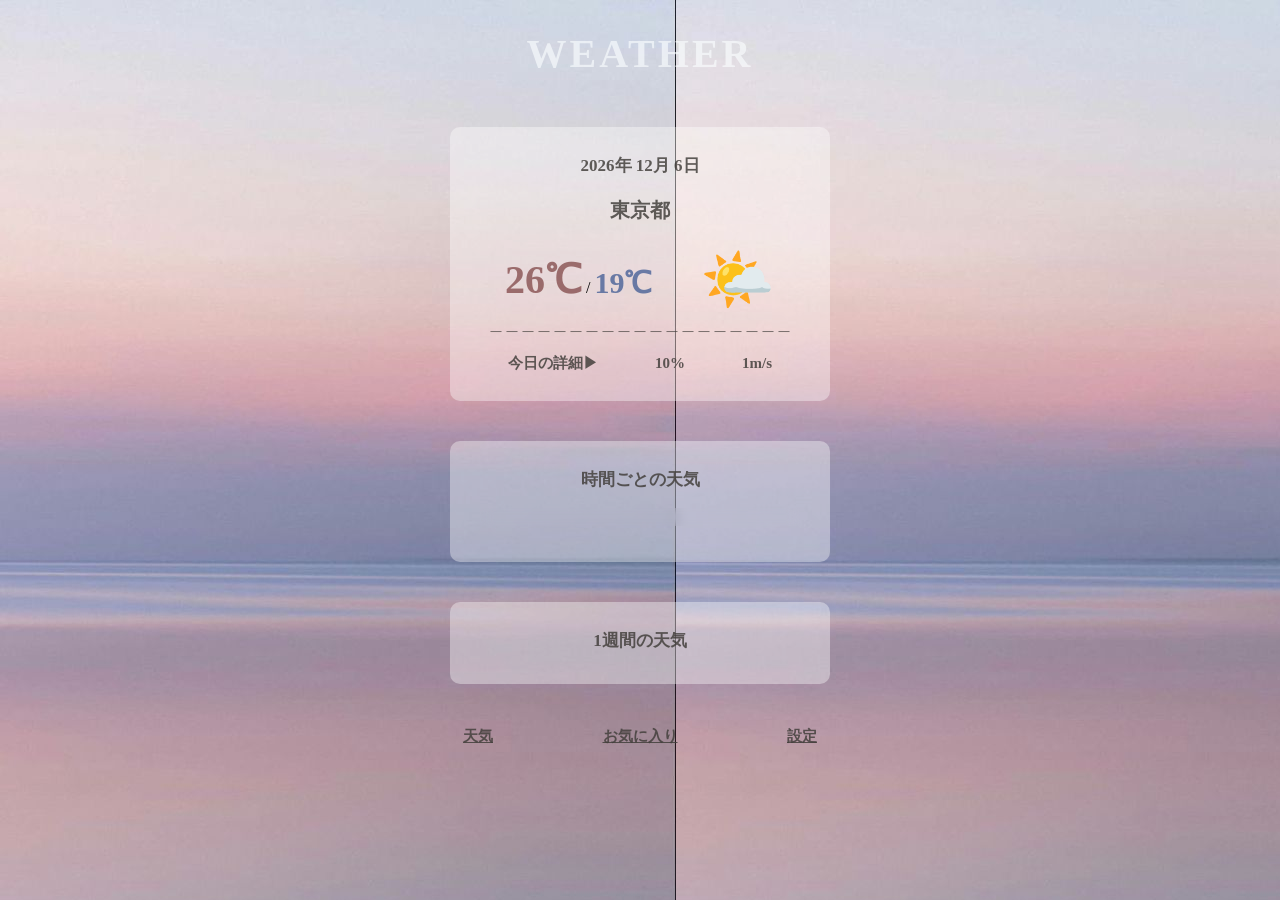
==== index.html @ 826829b0 "UPDATE" ====
<!DOCTYPE html>
<html lang="ja">
    <head>
        <meta charset="UTF-8">
        <meta name="viewport"
              content="width=device-width,initial-scale=1.0">
        <link rel="stylesheet" href="style.css">
    </head>

    <body>
        <!--ICON-->
        <header>
            <a href="#" class="app-title">WEATHER</a>
        </header>

        <!--main-page-->
        <main class="main">

            <!--今日の天気-->
            <section class="current-weather">
                <p class="date" id="date">YYYY年MM月DD日</p>
                <p class="current-map" id="city">東京都</p>
                <div class="weather-row">
                    <div class="temp-range">
                        <span class="temp-max" id="temp-max">26℃</span>
                        <span>/</span>
                        <span class="temp-min" id="temp-min">19℃</span>
                    </div>
                    <div class="weather-icon" id="icon">🌤️</div>
                </div>
                <div class="border">＿＿＿＿＿＿＿＿＿＿＿＿＿＿＿＿＿＿＿</div>
                <div class="weather-row">
                    <div class="current-detail">
                        <p>今日の詳細▶</p>
                    </div>
                    <div class="current-detail">
                        <span id="humidity">10%</span>
                    </div>
                    <div class="current-detail">
                        <span id="wind">1m/s</span>
                    </div>
                </div>
            </section>

            <!--時間ごとの天気-->
            <section class="date-weather">
                <p class="date">時間ごとの天気</p>
                <div class="carousel-wrapper">
                    <div id="current-date-label" class="floating-date"></div>
                    <div class="carousel" id="hourly"></div>
                </div>
            </section>

            <!--1週間の天気-->
            <section class="date-weather">
                <p class="date">1週間の天気</p>
            </section>
        </main>

        <footer>
            <section>
                <div class="weather-row">
                    <a href="#" class="current-detail">天気</a>
                    <a href="#" class="current-detail">お気に入り</a>
                    <a href="#" class="current-detail">設定</a>
                </div>
            </section>
        </footer>

        <script src="script.js"></script>
    </body>
    
</html>
---- style.css ----
body{
    margin:0 auto;
    max-width: 400px;
}


.app-title{
    display: block;
    text-align: center;
    text-decoration: none;
    color: rgba(251, 253, 255, 0.631);
    font-weight: bold;
    font-size: 40px;
    padding: 30px 40px;
    letter-spacing: 3px;
}

.main{
    margin:0 auto;
}

/*current-section*/
.current-weather{
    background-color: #ffffff5f;
    border-radius: 10px;
    padding: 10px 35px 10px 35px;
    margin: 20px 10px;
}
.date{
    text-align: center;
    font-weight:bold;
    color: #423f3bd7;
    font-size: 17px;
}
.current-map{
    text-align: center;
    font-weight:bold;
    font-size: 20px;
    color: #423f3bd7;
}
.weather-row{
  display: flex;
  align-items: center;   
  justify-content: space-between;
  margin: 0 20px;
  gap:10px;
 }     
.temp-max{
    font-weight:bold;
    font-size: 40px;
    color: rgba(105, 37, 37, 0.61);
}
.temp-min{
    font-weight:bold;
    font-size: 30px;
    color: rgba(23, 61, 131, 0.61);
}
.weather-icon{
    font-size: 60px;
}
.border{
    text-align: center;
    color: #423f3bd7;
}
.current-detail{
   color: #423f3bd7;
   font-weight: bold;
   font-size: 15px;
   padding: 3px;
}


/*時間ごとの天気*/
.date-weather{
    background-color: #ffffff5f;
    border-radius: 10px;
    padding: 10px 30px 15px 30px;
    margin: 40px 10px;
}
/*カルーセル加工*/
.carousel-wrapper {
  position: relative;
}
.carousel-wrapper::before,
.carousel-wrapper::after {
  content: "";
  position: absolute;
  top: 0;
  width: 30px;
  height: 100%;
  pointer-events: none;
  z-index: 1;
}
.carousel {
  display: flex;
  overflow-x: auto;
  gap: 10px;
  padding: 8px;
  background: transparent;
}
/*時間ごとのカード*/
.hour-card {
  flex-shrink: 0;
  scroll-snap-align: start;
  min-width: 70px;
  background: rgba(255,255,255,0.3);
  border-radius: 14px;
  padding: 8px;
  text-align: center;
  flex-shrink: 0;
}
.day-group {
  margin-bottom: 24px;
}
.day-label {
  font-weight: bold;
  margin-bottom: 10px;
  font-size: 14px;
  opacity: 0.7;
}
.day-cards {
  display: flex;
  gap: 12px;
  overflow-x: auto;
  scroll-behavior: smooth;
}
.floating-date {
  color: #423f3bd7;
  position: sticky;
  top: 0;
  text-align: center;
  font-weight: bold;
  margin-bottom: 5px;
  padding: 9px;
  backdrop-filter: blur(6px);
  z-index: 10;
}
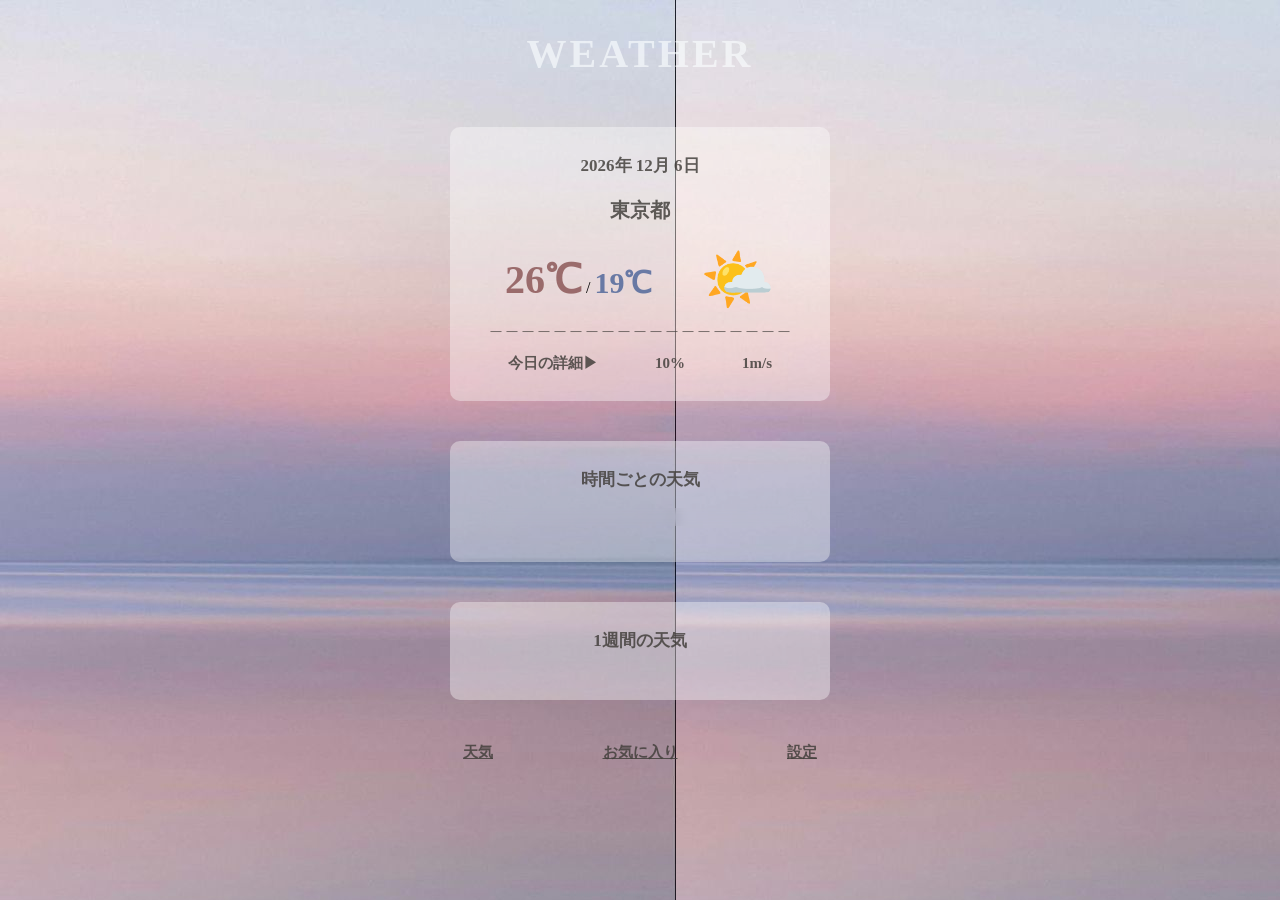
==== commit 529f04c3: "UPDATE0227" ====
--- a/index.html
+++ b/index.html
@@ -54,7 +54,11 @@
             <!--1週間の天気-->
             <section class="date-weather">
                 <p class="date">1週間の天気</p>
+                <div class="carousel-wrapper">
+                    <div class="carousel" id="weekly"></div>
+                </div>
             </section>
+
         </main>
 
         <footer>
--- a/style.css
+++ b/style.css
@@ -3,7 +3,7 @@
     max-width: 400px;
 }
 
-
+/* title */
 .app-title{
     display: block;
     text-align: center;
@@ -15,11 +15,12 @@
     letter-spacing: 3px;
 }
 
+/*main{}*/
 .main{
     margin:0 auto;
 }
 
-/*current-section*/
+/*今日の天気:current-section*/
 .current-weather{
     background-color: #ffffff5f;
     border-radius: 10px;
@@ -70,7 +71,7 @@
 }
 
 
-/*時間ごとの天気*/
+/*時間ごとの天気:dateWeather*/
 .date-weather{
     background-color: #ffffff5f;
     border-radius: 10px;
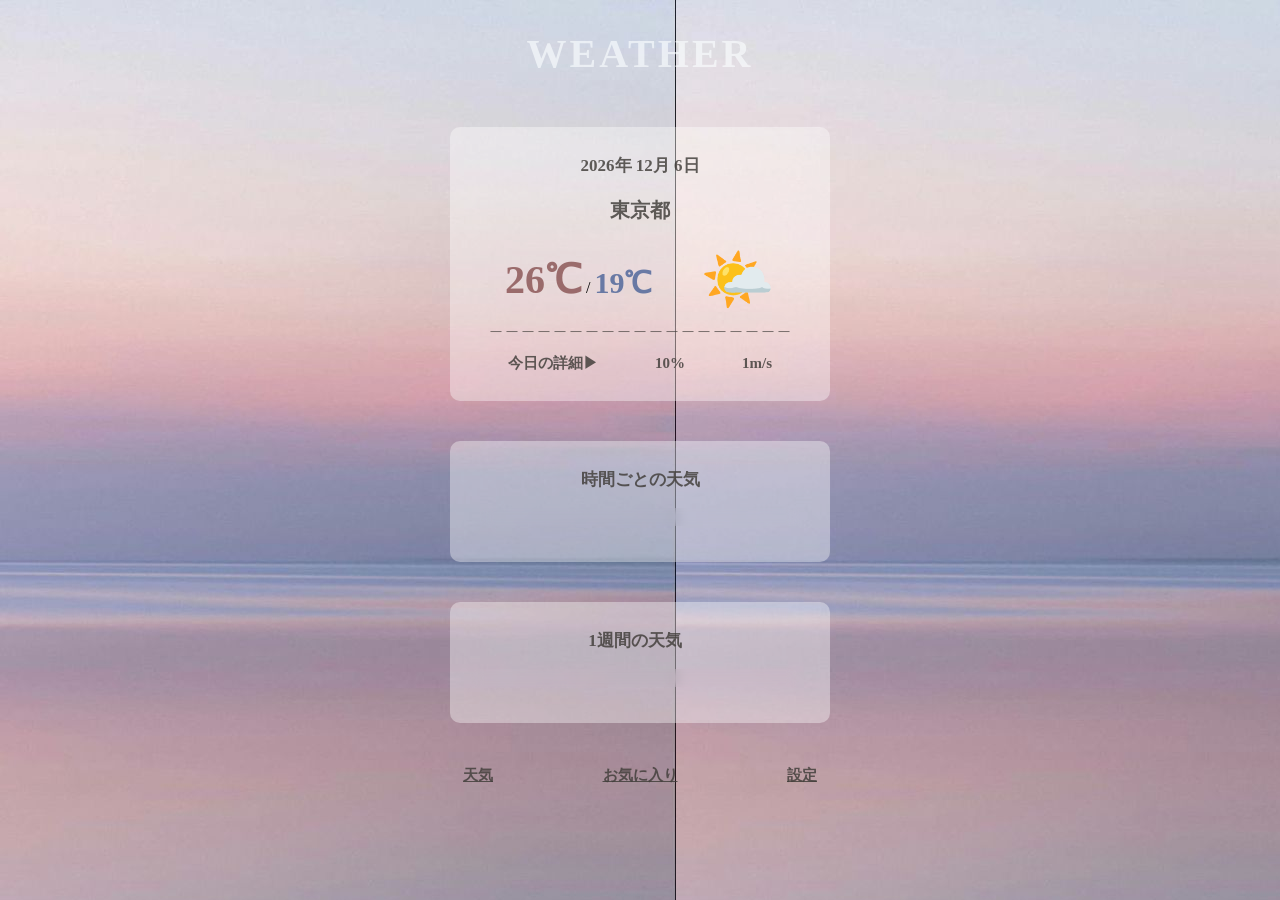
==== commit 334cc0ed: "UPDATE" ====
--- a/index.html
+++ b/index.html
@@ -52,9 +52,10 @@
             </section>
 
             <!--1週間の天気-->
-            <section class="date-weather">
-                <p class="date">1週間の天気</p>
+            <section class="weekly-weather">
+                <h3 class="date">1週間の天気</h3>
                 <div class="carousel-wrapper">
+                    <div id="current-weekly-label" class="floating-date"></div>
                     <div class="carousel" id="weekly"></div>
                 </div>
             </section>
--- a/style.css
+++ b/style.css
@@ -137,5 +137,40 @@
   z-index: 10;
 }
 
-
-
+/*週間天気:weeklyWeather*/
+.weekly-weather{
+    background-color: #ffffff5f;
+    border-radius: 10px;
+    padding: 10px 30px 15px 20px;
+    margin: 40px 10px;
+}
+.week-card {
+  flex-shrink: 0;
+  background: rgba(255,255,255,0.3);
+  border-radius: 14px;
+  padding: 8px;
+  flex-shrink: 0;
+  width: 80px;
+  height: 110px;      
+  display: flex;
+  flex-direction: column;
+  text-align: center;
+  scroll-snap-align: start;
+  justify-content: space-between;
+}
+.weekly-label {
+  font-weight: bold;
+  margin-bottom: 5px;
+  font-size: 10px;
+  opacity: 0.7;
+}
+.week-temp-max{
+  font-weight:bold;
+  font-size: 15px;
+  color: rgba(105, 37, 37, 0.61);
+}
+.week-temp-min{
+    font-weight:bold;
+    font-size: 14px;
+    color: rgba(23, 61, 131, 0.61);
+}
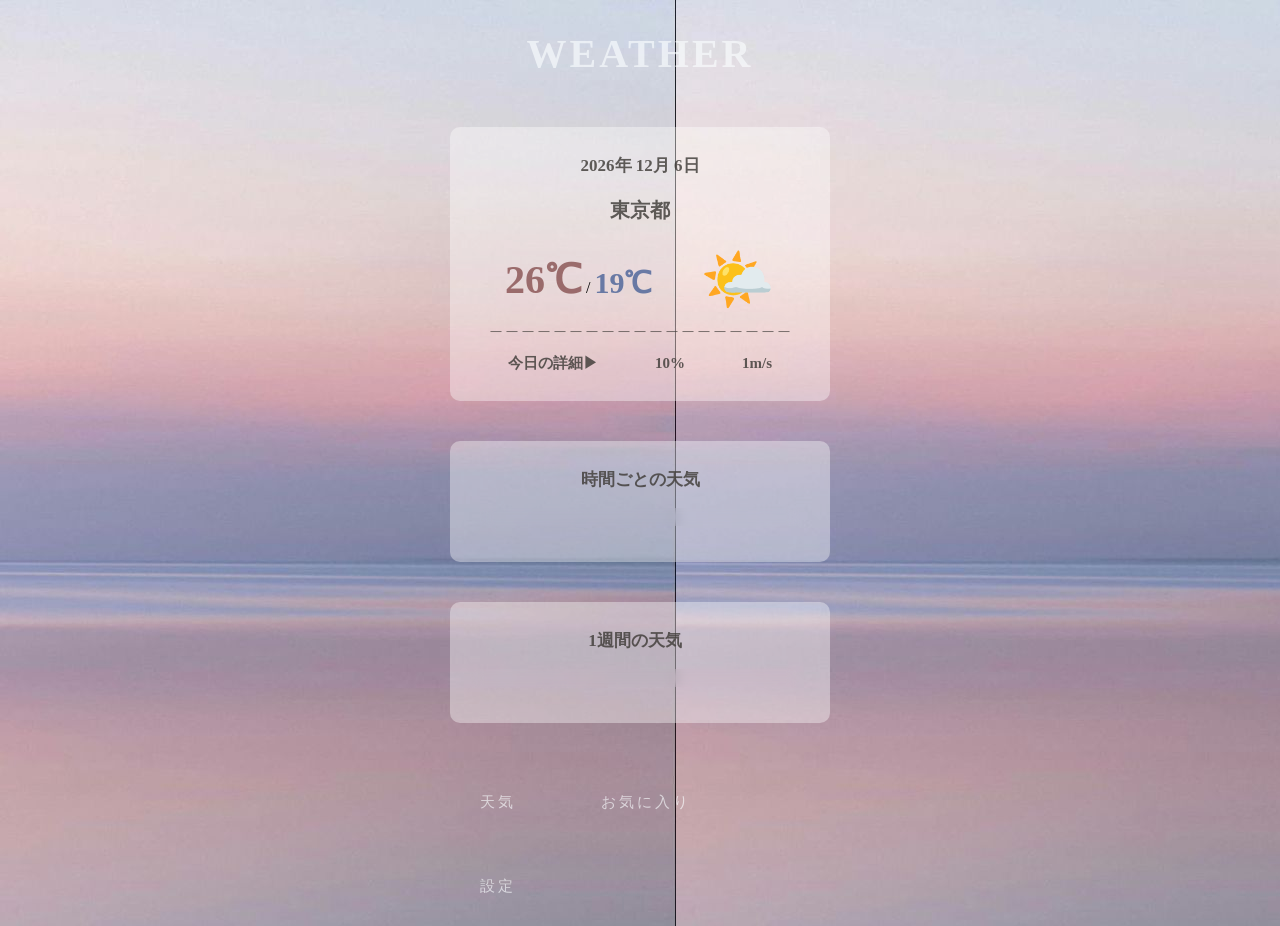
==== commit e5d46f3b: "UPDATE" ====
--- a/index.html
+++ b/index.html
@@ -10,7 +10,7 @@
     <body>
         <!--ICON-->
         <header>
-            <a href="#" class="app-title">WEATHER</a>
+            <a href="index.html" class="app-title">WEATHER</a>
         </header>
 
         <!--main-page-->
@@ -62,13 +62,14 @@
 
         </main>
 
+         <!--bottom button-->
         <footer>
             <section>
-                <div class="weather-row">
-                    <a href="#" class="current-detail">天気</a>
-                    <a href="#" class="current-detail">お気に入り</a>
-                    <a href="#" class="current-detail">設定</a>
-                </div>
+                <div class="tab-switch">
+                        <a href="index.html" class="tab-content">天気</a> 
+                        <a href="favorite-weather.html" class="tab-content">お気に入り</a> 
+                        <a href="setting-page.html" class="tab-content">設定</a> 
+                        </label> 
             </section>
         </footer>
 
--- a/style.css
+++ b/style.css
@@ -174,3 +174,51 @@
     font-size: 14px;
     color: rgba(23, 61, 131, 0.61);
 }
+
+
+/*footer btn*/
+.tab-switch {
+  --tab-color:#dbb6a2;
+  display: flex;
+  flex-wrap: wrap;
+  max-width: 800px;
+  margin-inline: auto;
+  gap: 5px;
+}
+
+/* タブボタン */
+.tab-switch label {
+  padding: 0.7em 1em;
+  cursor: pointer;
+  order: -1; /* 上に表示 */
+  text-align: center;
+  flex: 1; /* 均等幅 */
+  min-width: 60px;
+  border: 1px solid var(--tab-color); /* 枠線 */
+  border-radius: 30px; /* 丸み */
+}
+
+/* ラジオ非表示 */
+.tab-switch input {
+  display: none;
+}
+
+/* コンテンツ非表示 */
+.tab-content {
+    display: block;
+    text-align: center;
+    text-decoration: none;
+    color: rgba(251, 253, 255, 0.631);
+    font-size: 15px;
+    padding: 30px 40px;
+    letter-spacing: 3px;
+}
+
+/* 選択されたタブ＋コンテンツ表示 */
+.tab-switch label:has(:checked) {
+  background: var(--tab-color);
+  color: #fff;
+}
+.tab-switch label:has(:checked) + .tab-content {
+  display: block;
+}
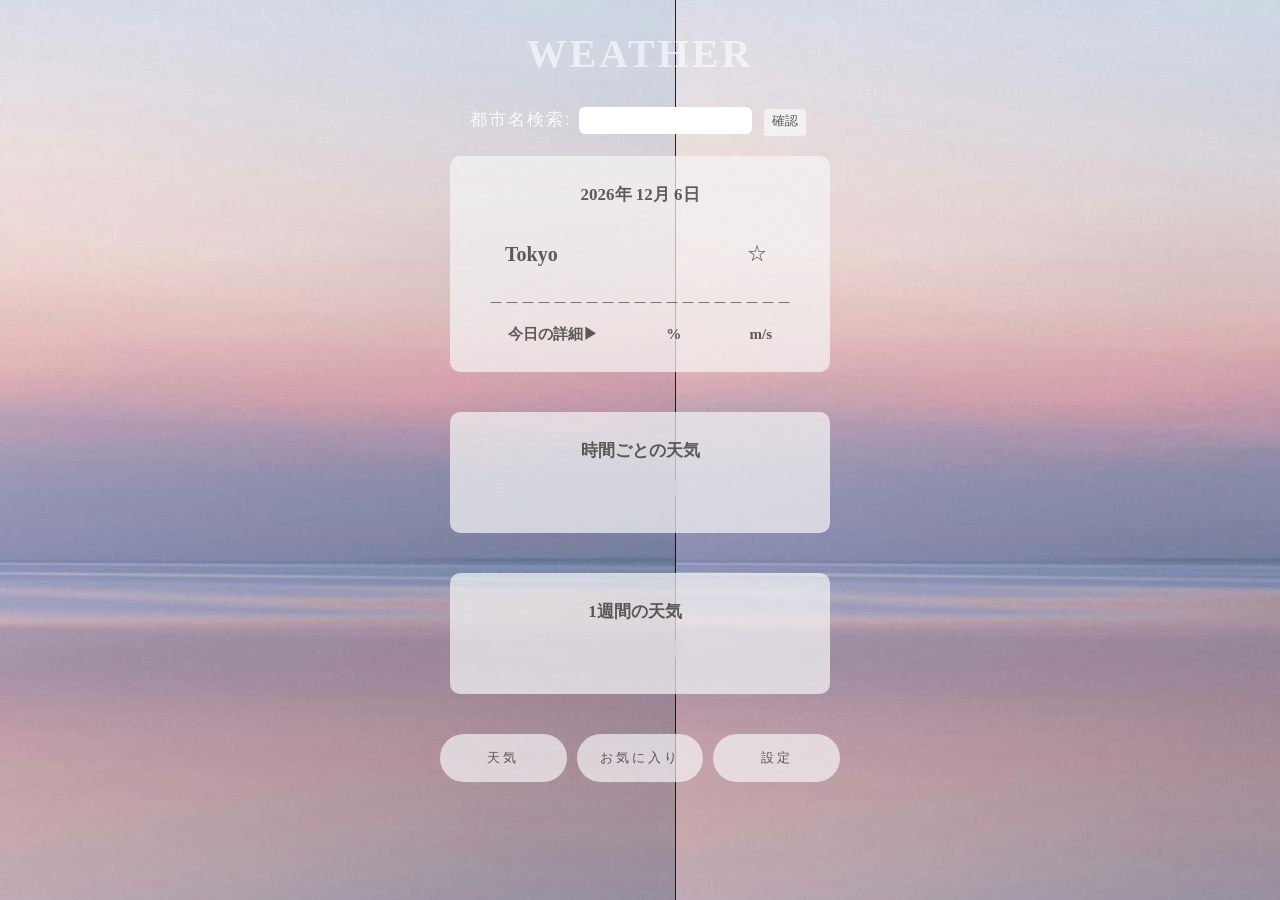
==== commit cdd16539: "UPDATE0322" ====
--- a/index.html
+++ b/index.html
@@ -16,17 +16,27 @@
         <!--main-page-->
         <main class="main">
 
+             <!--お気に入り地域表示（4か所まで）-->
+            <form class="search-form" method="get" action="">
+                <label class="search-city" for="city">都市名検索:</label>
+                <input class="search-cityname" type="text" id="city" name="city" required>
+                <button class="search-check" type="submit">確認</button>
+            </form>
+
             <!--今日の天気-->
             <section class="current-weather">
                 <p class="date" id="date">YYYY年MM月DD日</p>
-                <p class="current-map" id="city">東京都</p>
+                <div class="weather-row">
+                    <p class="current-map" id="city-name"></p>
+                    <button class="fav-btn active">☆</button>
+                </div>
                 <div class="weather-row">
                     <div class="temp-range">
-                        <span class="temp-max" id="temp-max">26℃</span>
-                        <span>/</span>
-                        <span class="temp-min" id="temp-min">19℃</span>
+                        <span class="temp-max" id="temp-max"></span>
+                        <span class="temp-space" id="temp-spc"></span>
+                        <span class="temp-min" id="temp-min"></span>
                     </div>
-                    <div class="weather-icon" id="icon">🌤️</div>
+                    <div class="weather-icon" id="icon"></div>
                 </div>
                 <div class="border">＿＿＿＿＿＿＿＿＿＿＿＿＿＿＿＿＿＿＿</div>
                 <div class="weather-row">
@@ -34,10 +44,10 @@
                         <p>今日の詳細▶</p>
                     </div>
                     <div class="current-detail">
-                        <span id="humidity">10%</span>
+                        <span id="humidity">%</span>
                     </div>
                     <div class="current-detail">
-                        <span id="wind">1m/s</span>
+                        <span id="wind">m/s</span>
                     </div>
                 </div>
             </section>
--- a/style.css
+++ b/style.css
@@ -20,9 +20,43 @@
     margin:0 auto;
 }
 
+
+/*検索欄*/
+.search-form{
+    align-items: center;
+    margin-left: 30px;
+}
+.search-city{
+    color:#ffffffe7;
+    font-size:17px;
+    letter-spacing: 2px;
+    font-family:'Franklin Gothic Medium', 'Arial Narrow', Arial, sans-serif;
+}
+.search-cityname{
+    ime-mode: auto;
+    border-radius: 6px;
+    border: none;
+    outline: none;
+    height: 25px;
+    margin-left:3px;
+    margin-right:8px;
+}
+.search-check{
+    padding: 3px 8px 6px 8px;
+    color:#423f3bd7;
+    background-color: rgba(251, 253, 255, 0.631);
+    border:none;
+    border-radius: 10%;
+}
+.search-check:hover{
+  font-size: bold;
+  color:rgba(251, 253, 255, 0.631);
+  background-color: #423f3bd7;
+}
+
 /*今日の天気:current-section*/
 .current-weather{
-    background-color: #ffffff5f;
+    background-color:rgba(245, 245, 245, 0.7);
     border-radius: 10px;
     padding: 10px 35px 10px 35px;
     margin: 20px 10px;
@@ -38,6 +72,48 @@
     font-weight:bold;
     font-size: 20px;
     color: #423f3bd7;
+}
+/* .fav-btn {
+  border: none;
+  padding: 3px 8px 6px 8px;
+  border-radius: 10%;
+  background-color:transparent;
+  color:#423f3bd7;
+  font-size: 20px;
+  font-weight: bold;
+}
+.fav-btn:hover{
+  font-weight: bold;
+  color:rgba(251, 253, 255, 0.631);
+  background-color: #423f3bd7;
+}
+.fav-btn.active {
+  color: gold;
+  transform: translateY(-2px) scale(1.2);
+} */
+ .fav-btn {
+  background: none;
+  border: none;
+  padding: 3px 8px 6px 8px;
+  font-size: 20px;
+  color: #423f3bd7;
+  cursor: pointer;
+  transition: 
+    transform 0.5s ease,
+    color 0.5s ease,
+    filter 0.5s ease;
+}
+.fav-btn:hover {
+  color: rgba(105, 37, 37, 0.61);
+  border-radius: 10%;
+}
+.fav-btn:active {
+  transform: scale(0.85);
+}
+.fav-btn.active {
+  color: gold;
+  transform: translateY(-3px) scale(1.2);
+  filter: drop-shadow(0 6px 10px rgba(255, 215, 0, 0.4));
 }
 .weather-row{
   display: flex;
@@ -51,6 +127,11 @@
     font-size: 40px;
     color: rgba(105, 37, 37, 0.61);
 }
+.temp-space{
+ color: #4f4e4dd7;
+ font-size: bold;
+ font-size: 25px;
+}
 .temp-min{
     font-weight:bold;
     font-size: 30px;
@@ -73,7 +154,7 @@
 
 /*時間ごとの天気:dateWeather*/
 .date-weather{
-    background-color: #ffffff5f;
+    background-color:rgba(245, 245, 245, 0.7);
     border-radius: 10px;
     padding: 10px 30px 15px 30px;
     margin: 40px 10px;
@@ -139,7 +220,7 @@
 
 /*週間天気:weeklyWeather*/
 .weekly-weather{
-    background-color: #ffffff5f;
+    background-color:rgba(245, 245, 245, 0.7);
     border-radius: 10px;
     padding: 10px 30px 15px 20px;
     margin: 40px 10px;
@@ -150,8 +231,7 @@
   border-radius: 14px;
   padding: 8px;
   flex-shrink: 0;
-  width: 80px;
-  height: 110px;      
+  min-width: 70px;
   display: flex;
   flex-direction: column;
   text-align: center;
@@ -165,12 +245,10 @@
   opacity: 0.7;
 }
 .week-temp-max{
-  font-weight:bold;
   font-size: 15px;
   color: rgba(105, 37, 37, 0.61);
 }
 .week-temp-min{
-    font-weight:bold;
     font-size: 14px;
     color: rgba(23, 61, 131, 0.61);
 }
@@ -178,47 +256,31 @@
 
 /*footer btn*/
 .tab-switch {
-  --tab-color:#dbb6a2;
   display: flex;
   flex-wrap: wrap;
   max-width: 800px;
   margin-inline: auto;
-  gap: 5px;
-}
-
-/* タブボタン */
-.tab-switch label {
-  padding: 0.7em 1em;
+  gap: 10px;
+  margin-bottom: 50px;
+}
+/* 各ボタンデザイン */
+.tab-content {
+  display: block;
   cursor: pointer;
-  order: -1; /* 上に表示 */
-  text-align: center;
+  text-align: center;
+  text-decoration: none;
+  color:#423f3bd7;
+  font-size: 13px;
+  padding: 15px 15px;
+  letter-spacing: 3px;
   flex: 1; /* 均等幅 */
   min-width: 60px;
-  border: 1px solid var(--tab-color); /* 枠線 */
+  background-color: rgba(251, 253, 255, 0.631);
   border-radius: 30px; /* 丸み */
 }
-
-/* ラジオ非表示 */
-.tab-switch input {
-  display: none;
-}
-
-/* コンテンツ非表示 */
-.tab-content {
-    display: block;
-    text-align: center;
-    text-decoration: none;
-    color: rgba(251, 253, 255, 0.631);
-    font-size: 15px;
-    padding: 30px 40px;
-    letter-spacing: 3px;
-}
-
-/* 選択されたタブ＋コンテンツ表示 */
-.tab-switch label:has(:checked) {
-  background: var(--tab-color);
-  color: #fff;
-}
-.tab-switch label:has(:checked) + .tab-content {
-  display: block;
-}
+/* カーソル合わせたとき */
+.tab-content:hover{
+  font-size: bold;
+  color:rgba(251, 253, 255, 0.631);
+  background-color: #423f3bd7;
+}
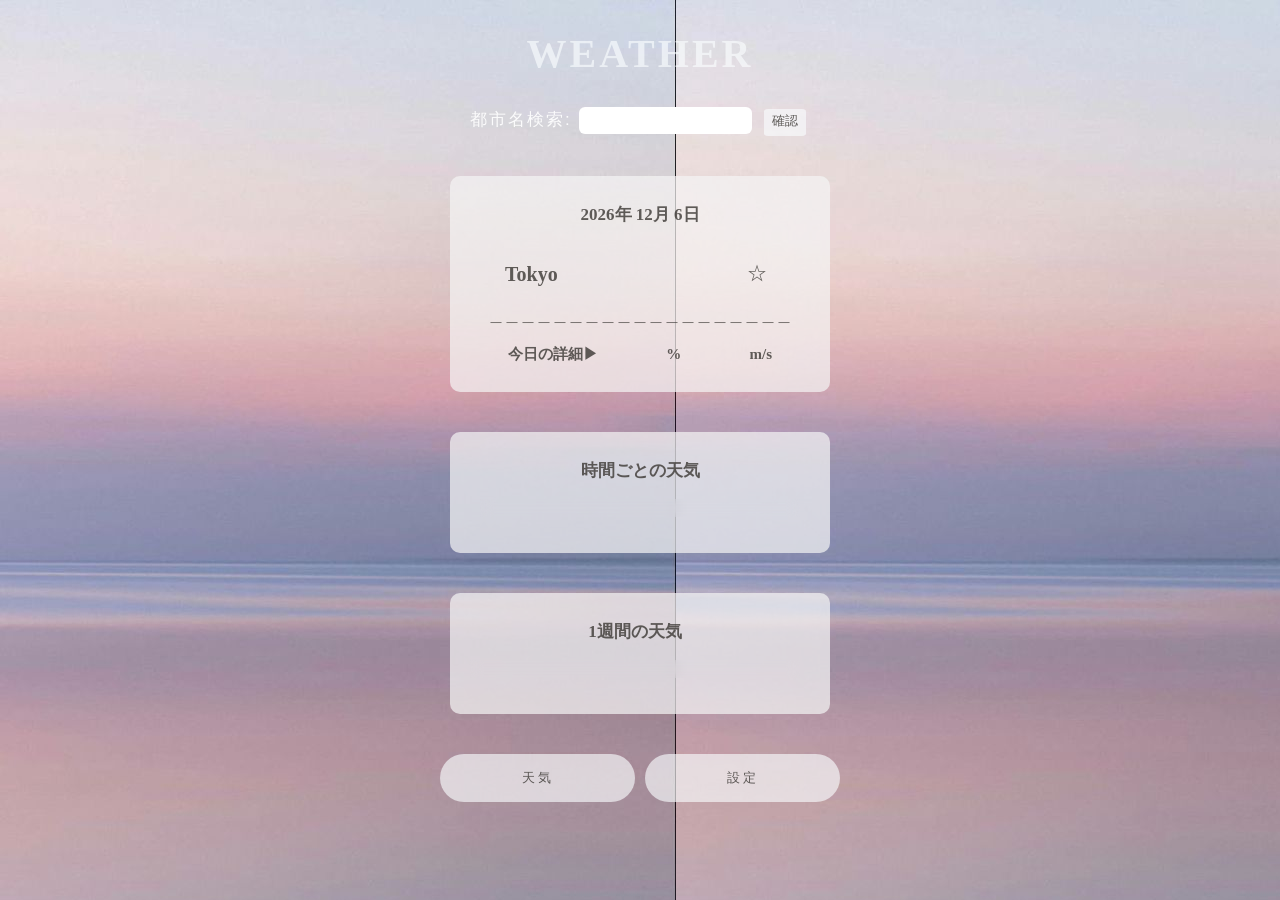
==== commit 47f514fa: "UPDATE0326" ====
--- a/index.html
+++ b/index.html
@@ -16,12 +16,15 @@
         <!--main-page-->
         <main class="main">
 
-             <!--お気に入り地域表示（4か所まで）-->
+             <!--都市名検索-->
             <form class="search-form" method="get" action="">
                 <label class="search-city" for="city">都市名検索:</label>
                 <input class="search-cityname" type="text" id="city" name="city" required>
                 <button class="search-check" type="submit">確認</button>
             </form>
+
+            <!--お気に入り地域表示（4か所まで）-->
+            <div id="favorite-tabs"></div>
 
             <!--今日の天気-->
             <section class="current-weather">
@@ -77,7 +80,6 @@
             <section>
                 <div class="tab-switch">
                         <a href="index.html" class="tab-content">天気</a> 
-                        <a href="favorite-weather.html" class="tab-content">お気に入り</a> 
                         <a href="setting-page.html" class="tab-content">設定</a> 
                         </label> 
             </section>
--- a/style.css
+++ b/style.css
@@ -54,6 +54,36 @@
   background-color: #423f3bd7;
 }
 
+/*favorite-button*/
+#favorite-tabs{
+  display: flex;
+  gap: 10px;
+  flex-wrap: wrap;
+  margin: 10px;
+  margin-top: 20px;
+}
+.fav-tab{
+  color:#423f3bd7;
+  background-color: rgba(251, 253, 255, 1);
+  padding: 10px 14px;
+  border-radius: 6px;
+  display: flex;
+  align-items: center;
+  letter-spacing: 1px;
+  font-size: 17px;
+  gap: 3px;
+}
+.fav-tab:hover{
+  cursor: pointer;
+  color:#423f3bd7;
+  background-color: rgba(251, 253, 255, 0.631);
+}
+.remove-btn{
+  border: none;
+  background: transparent;
+  cursor: pointer;
+}
+
 /*今日の天気:current-section*/
 .current-weather{
     background-color:rgba(245, 245, 245, 0.7);
@@ -73,24 +103,6 @@
     font-size: 20px;
     color: #423f3bd7;
 }
-/* .fav-btn {
-  border: none;
-  padding: 3px 8px 6px 8px;
-  border-radius: 10%;
-  background-color:transparent;
-  color:#423f3bd7;
-  font-size: 20px;
-  font-weight: bold;
-}
-.fav-btn:hover{
-  font-weight: bold;
-  color:rgba(251, 253, 255, 0.631);
-  background-color: #423f3bd7;
-}
-.fav-btn.active {
-  color: gold;
-  transform: translateY(-2px) scale(1.2);
-} */
  .fav-btn {
   background: none;
   border: none;
@@ -107,10 +119,8 @@
   color: rgba(105, 37, 37, 0.61);
   border-radius: 10%;
 }
-.fav-btn:active {
-  transform: scale(0.85);
-}
 .fav-btn.active {
+  text-shadow: 0 2px 5px rgba(0,0,0,0.2);
   color: gold;
   transform: translateY(-3px) scale(1.2);
   filter: drop-shadow(0 6px 10px rgba(255, 215, 0, 0.4));
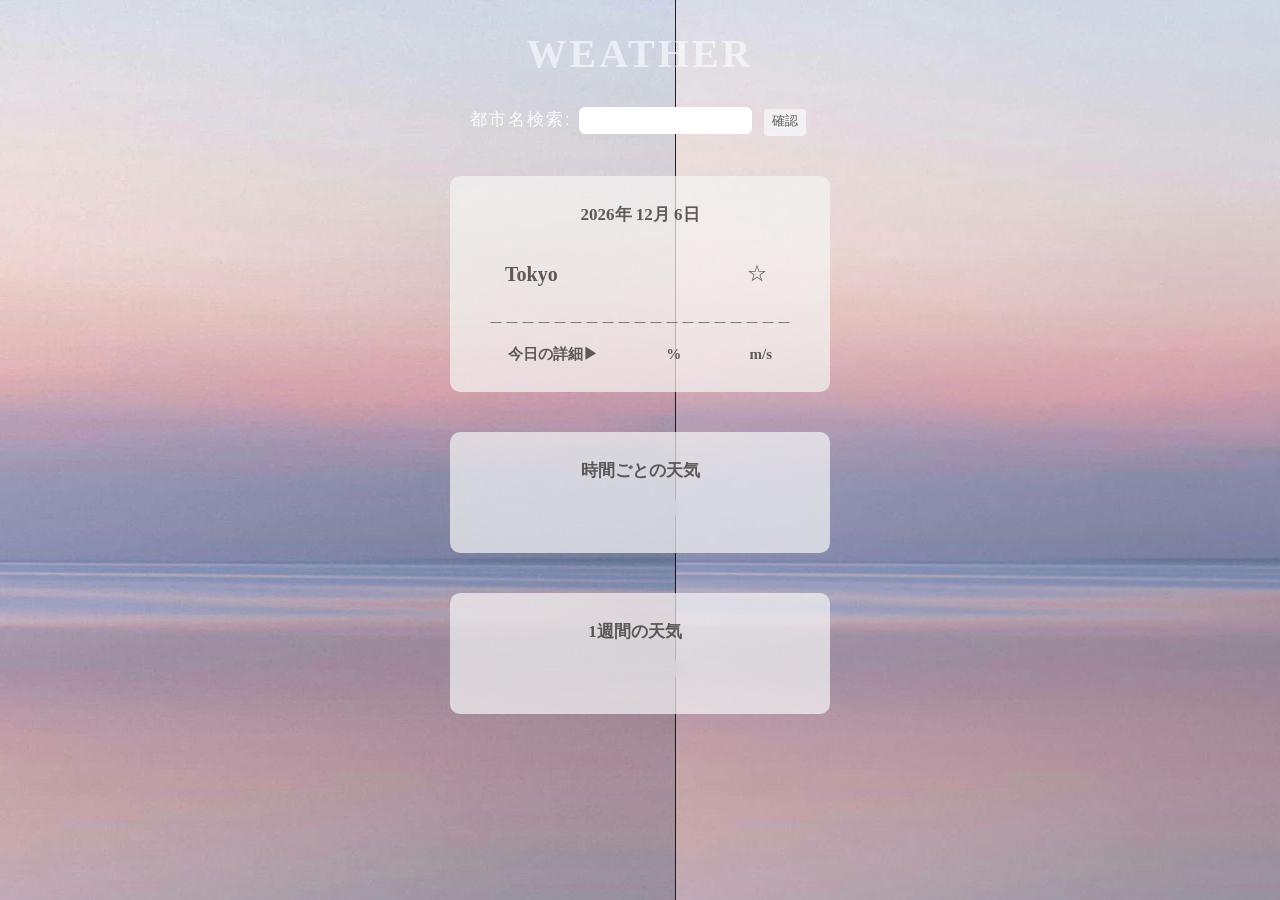
==== commit 0bf6798a: "UPDATE0328" ====
--- a/index.html
+++ b/index.html
@@ -75,16 +75,6 @@
 
         </main>
 
-         <!--bottom button-->
-        <footer>
-            <section>
-                <div class="tab-switch">
-                        <a href="index.html" class="tab-content">天気</a> 
-                        <a href="setting-page.html" class="tab-content">設定</a> 
-                        </label> 
-            </section>
-        </footer>
-
         <script src="script.js"></script>
     </body>
     
--- a/style.css
+++ b/style.css
@@ -262,35 +262,3 @@
     font-size: 14px;
     color: rgba(23, 61, 131, 0.61);
 }
-
-
-/*footer btn*/
-.tab-switch {
-  display: flex;
-  flex-wrap: wrap;
-  max-width: 800px;
-  margin-inline: auto;
-  gap: 10px;
-  margin-bottom: 50px;
-}
-/* 各ボタンデザイン */
-.tab-content {
-  display: block;
-  cursor: pointer;
-  text-align: center;
-  text-decoration: none;
-  color:#423f3bd7;
-  font-size: 13px;
-  padding: 15px 15px;
-  letter-spacing: 3px;
-  flex: 1; /* 均等幅 */
-  min-width: 60px;
-  background-color: rgba(251, 253, 255, 0.631);
-  border-radius: 30px; /* 丸み */
-}
-/* カーソル合わせたとき */
-.tab-content:hover{
-  font-size: bold;
-  color:rgba(251, 253, 255, 0.631);
-  background-color: #423f3bd7;
-}
